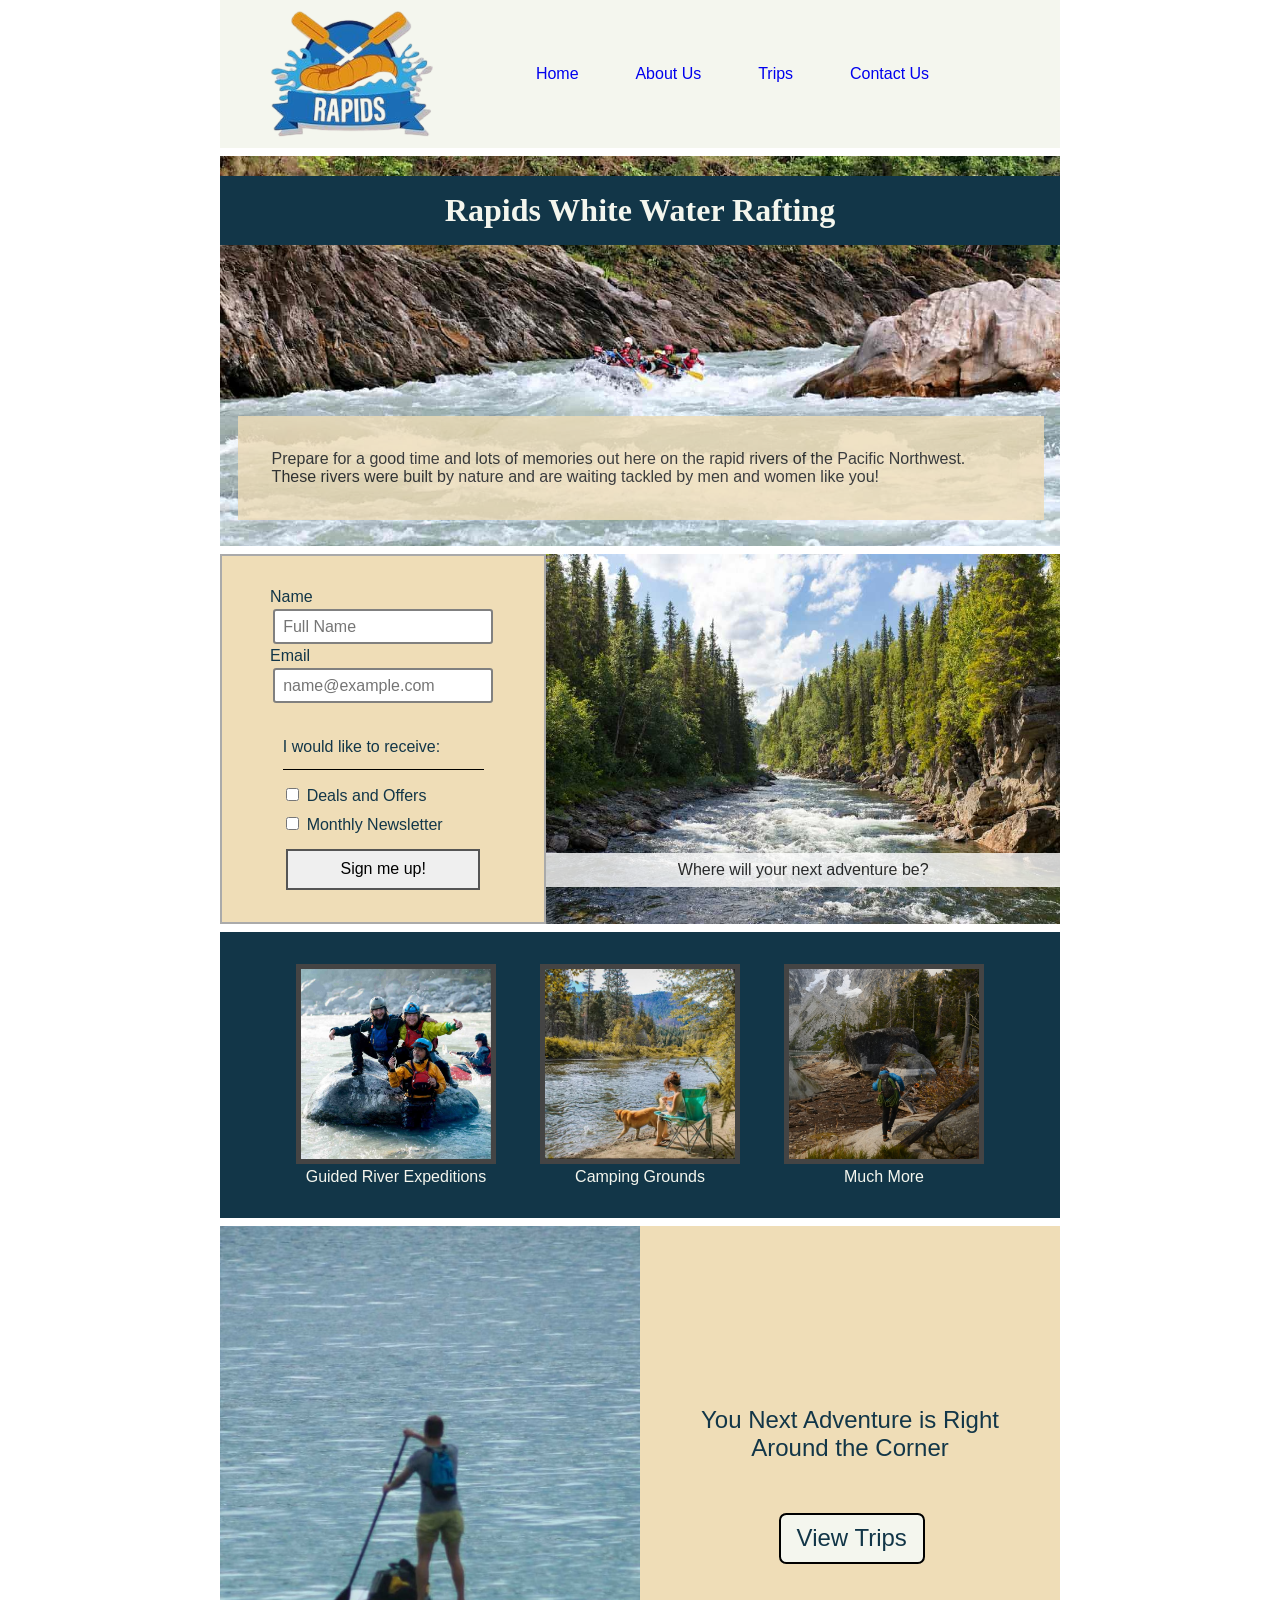
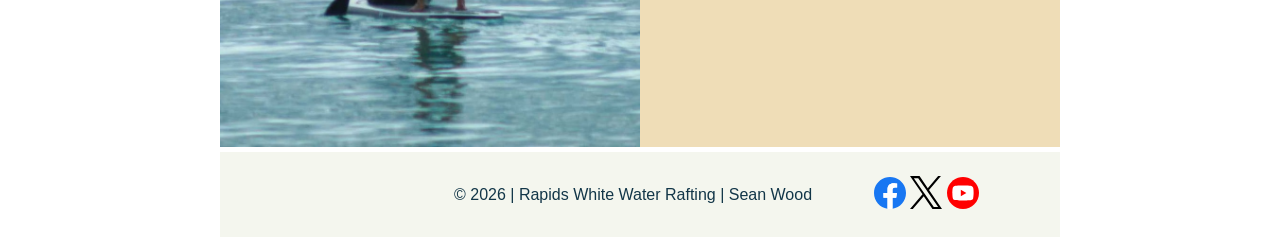
==== wwr/index.html @ 931393f1 "added index.html for rafting site" ====
<!DOCTYPE html>
<html lang="en">

<head>
  <meta charset="UTF-8">
  <meta name="viewport" content="width=device-width, initial-scale=1.0">
  <title>Home | Rapids White Water Rafting</title>
  <meta name="description"
    content="The home page of Rapids White Water Rafting, your center for fun on the rapids in the Pacific Northwest of the American continent! Find basic info here. Explore our other pages to find more info and book trips!">
  <meta name="author" content="Sean Wood">
  <link rel="stylesheet" href="styles/rafting.css">
</head>

<body>
  <header>
    <img src="images/logo.png" alt="Rapids White Water Rafting Logo">
    <nav>
      <ul>
        <li><a href="index.html">Home</a></li>
        <li><a href="about.html">About Us</a></li>
        <li><a href="trips.html">Trips</a></li>
        <li><a href="contact.html">Contact Us</a></li>
      </ul>
    </nav>
  </header>
  <main>
    <div class="hero">
      <img src="images/hero.jpg" alt="Group of people white water rafting">
      <h1>Rapids White Water Rafting</h1>
      <article>
        <p>Prepare for a good time and lots of memories out here on the rapid rivers of the Pacific
          Northwest. These rivers were built by nature and are waiting tackled by men and women like
          you!</p>
      </article>
    </div>
    <div class="newsletter">
      <form>
        <label for="name">Name</label>
        <input type="text" id="name" name="name" placeholder="Full Name">
        <label for="useremail">Email</label>
        <input type="email" id="useremail" name="useremail" placeholder="name@example.com">
        <p>I would like to receive:</p>
        <div class="email-type-checkbox">
          <div class="email-choice">
            <input type="checkbox" id="offers" name="offers">
            <label for="offers">Deals and Offers</label>
          </div>
          <div class="email-choice">
            <input type="checkbox" id="news" name="news">
            <label for="news">Monthly Newsletter</label>
          </div>
        </div> <!--select-->
        <button type="submit" id="signup">Sign me up!</button>
      </form>
      <div class="inspiration">
        <img src="images/river.jpg" alt="A river in the woods">
        <p>Where will your next adventure be?</p>
      </div> <!--inspiration-->
    </div> <!--newsletter-->
    <div class="services">
      <figure>
        <img src="images/instructor.jpg" alt="Instructor with group of rafters">
        <figcaption>Guided River Expeditions</figcaption>
      </figure>
      <figure>
        <img src="images/camping.jpg" alt="Woman camping by river with dog">
        <figcaption>Camping Grounds</figcaption>
      </figure>
      <figure>
        <img src="images/hike.jpg" alt="A man hiking down a riverside in the woods">
        <figcaption>Much More</figcaption>
      </figure>
    </div>
    <div class="explore-trips">
      <img src="images/explore.jpg" alt="A man on a paddleboard rowing on the water">
      <div class="view-trips">
        <p>You Next Adventure is Right Around the Corner</p>
        <a href="trips.html">View Trips</a>
      </div>
    </div>
  </main>
  <footer>
    <p>&COPY; 2026 | Rapids White Water Rafting | Sean Wood</p>
    <nav class="socialmedia">
      <a href="https://facebook.com">
        <img src="images/facebook.svg" alt="Facebook icon">
      </a>
      <a href="https://x.com">
        <img src="images/x-bw.svg" alt="X social media icon">
      </a>
      <a href="https://youtube.com">
        <img src="images/youtube.svg" alt="Youtube icon">
      </a>
    </nav>
  </footer>
</body>

</html>
---- wwr/styles/rafting.css ----
:root {
    --river-blue-color: #123648;
    --stone-color: #111;
    --mist-color: #f4f6ee;
    --yellow-color: #efddb7;
    --heading-font: 'Times New Roman', Georgia, serif;
    --body-font: Arial, Helvetica, sans-serif, serif;
}

* {
    margin: 0;
    padding: 0;
    box-sizing: border-box;
}

body {
    font-family: var(--body-font);
    color: var(--river-blue-color)
}

header,
main,
footer {
    width: 840px;
    margin: 0 auto;
}

a {
    text-decoration: none;
}

header {
    display: grid;
    grid-template-columns: 1fr 3fr;
    align-items: center;
    padding: 10px 50px;
    background-color: var(--mist-color);
}

header img {
    height: 8em;
}

header ul {
    display: flex;
    justify-content: space-evenly;
    list-style: none;
    order: 2
}

h1,
h2 {
    font-family: var(--heading-font);
    color: var(--stone-color)
}

nav,
p,
section,
article {
    margin: 16px;
    padding: 8px;
}

.history {
    display: grid;
    grid-template-columns: 1fr 1fr 1fr;
    align-items: center;
    margin: auto;
}

.history img {
    margin: auto;
}

.history h2 {
    grid-column: 1/4;
    margin: auto;
    padding: 10px 0px;
}

#adventure-title {
    flex-basis: 100%;
    padding-bottom: 2.3rem;
}

.adventure {
    display: flex;
    flex-wrap: wrap;
    justify-content: space-evenly;
    text-align: center;
}

section figure img {
    height: 6rem;
    width: auto;
}

footer {
    display: grid;
    grid-template-columns: 1fr 2fr 1fr;
    align-items: center;
    background-color: var(--mist-color)
}

footer p {
    grid-column-start: 2;
}

.socialmedia a {
    text-decoration: none;
}

.socialmedia a img {
    width: 2em;
    height: auto;
}

.hero {
    margin-top: .5rem;
    position: relative;
}

.hero img {
    display: block;
    width: 100%;
    height: auto;
}

h1 {
    position: absolute;
    top: 20px;
    width: 100%;
    padding: 16px;
    text-align: center;
    opacity: 1;
    background-color: var(--river-blue-color);
    color: var(--mist-color)
}

.hero article {
    position: absolute;
    width: 96%;
    bottom: 10px;
    right: 0px;
    background-color: var(--yellow-color);
    color: var(--stone-color);
    padding: 10px;
    opacity: 0.8;
}

.hero article img {
    float: right;
    width: 125px;
    height: auto;
}

address {
    display: block;
    font-style: normal;
    text-align: center;
    background-color: var(--river-blue-color);
    padding: 1rem .2rem;
    margin-top: 1rem;
}

.company-name {
    position: relative;
}

address p {
    font-family: var(--body-font);
    color: var(--mist-color);
    padding: .2rem;
    margin: 0;
}

.contact {
    display: grid;
    grid-template-columns: 1.4fr 2fr;
    padding: 1rem 0;
}

iframe {
    border: 3px solid #999;
    width: 100%;
    height: 100%;
}

form {
    display: grid;
    padding: 0 6rem 0 3rem;
}

.column1 {
    grid-template-columns: 1fr 2fr;
}

.column2 {
    grid-template-columns: 1fr 8fr;
    grid-template-rows: 1fr 1fr 1fr;
    justify-items: left;
}

.column3 {
    display: flex;
    padding: .6rem 0;
    font-size: .98rem;
    align-items: center;
}

.column3 input {
    padding: .4rem;
}

.column3 label {
    width: 100%;
}

.select {
    display: grid;
    grid-template-columns: 1fr 2fr;
    align-items: center;
    margin: 1rem 0;
}

.select p {
    padding: 0;
    margin: 0;
}

.formitem {
    display: grid;
    align-items: center;
}

input,
textarea {
    border: 2px solid gray;
    border-radius: .2rem;
    padding: .4rem .5rem;
    font-size: 1rem;
    margin: .2rem;
}

textarea {
    margin: 0;
    height: 5rem;
}

#submit {
    padding: .4rem;
    font-size: 1rem;
    border-radius: .2rem;
    border: 2px solid gray;
}

#submit:hover {
    cursor: pointer;
    background-color: #bbb
}

.serve {
    background-color: var(--river-blue-color);
    margin-bottom: 1rem;
}

.serve h2 {
    color: var(--mist-color);
    font-family: var(--body-font);
    text-align: center;
    padding: 1rem 0 0;
}

.employees {
    display: flex;
    justify-content: space-evenly;
    padding: 0 4rem
}

.employees figure {
    display: block;
    margin: 1rem;
}

.employees figure img {
    height: 115px;
    width: auto;
    margin: auto;
}

.employees figcaption {
    color: white;
    text-align: center;
}

.newsletter {
    display: grid;
    grid-template-columns: 1.2fr 2fr;
    margin-top: .5rem;
}

.newsletter form {
    border: 2px solid #aaa;
    background-color: var(--yellow-color);
    padding: 2rem 3rem;
}

.newsletter form p {
    padding: 1rem 0 .8rem;
    margin: 1rem .8rem .4rem;
    border-bottom: 1px solid black;
    margin-bottom: .1rem;
}

.email-type-checkbox {
    padding: .5rem .8rem .6rem;
}

.email-choice {
    padding: .3rem 0;
}

#signup {
    margin: 0 1rem;
    padding: .6rem 0;
    font-size: 1em;
    border: 2px solid #555;
}

#signup:hover {
    background-color: #eee;
    cursor: pointer;
}

.inspiration {
    position: relative
}

.inspiration img {
    height: 100%;
    width: 100%;
}

.inspiration p {
    background-color: #fff;
    position: absolute;
    bottom: 10%;
    text-align: center;
    width: 100%;
    margin: 0 auto;
    color: var(--stone-color);
    opacity: 80%;
}

.services {
    background-color: var(--river-blue-color);
    display: flex;
    justify-content: space-evenly;
    padding: 2rem;
    margin-top: .5rem;
}

.services img {
    height: 200px;
    width: auto;
    border: 5px solid #444;
}

.services figcaption {
    color: var(--mist-color);
    text-align: center;
}

.explore-trips {
    margin: .5rem 0 .3rem;
    display: grid;
    grid-template-columns: 1fr 1fr;
}

.explore-trips img {
    width: 100%;
    height: auto;
}

.view-trips {
    background-color: var(--yellow-color);
    position: relative;
}

.view-trips p {
    font-size: 1.5em;
    position: absolute;
    top: 30%;
    text-align: center;
}

.view-trips a {
    position: absolute;
    font-size: 1.5em;
    top: 55%;
    left: 33%;
    padding: .6rem 1rem;
    border: 2px solid black;
    border-radius: .3em;
    text-align: center;
    background-color: var(--mist-color);
    color: var(--river-blue-color);

}

.view-trips a:hover {
    background-color: var(--river-blue-color);
    color: var(--mist-color);
    transition: background-color .3s ease-in-out;
}
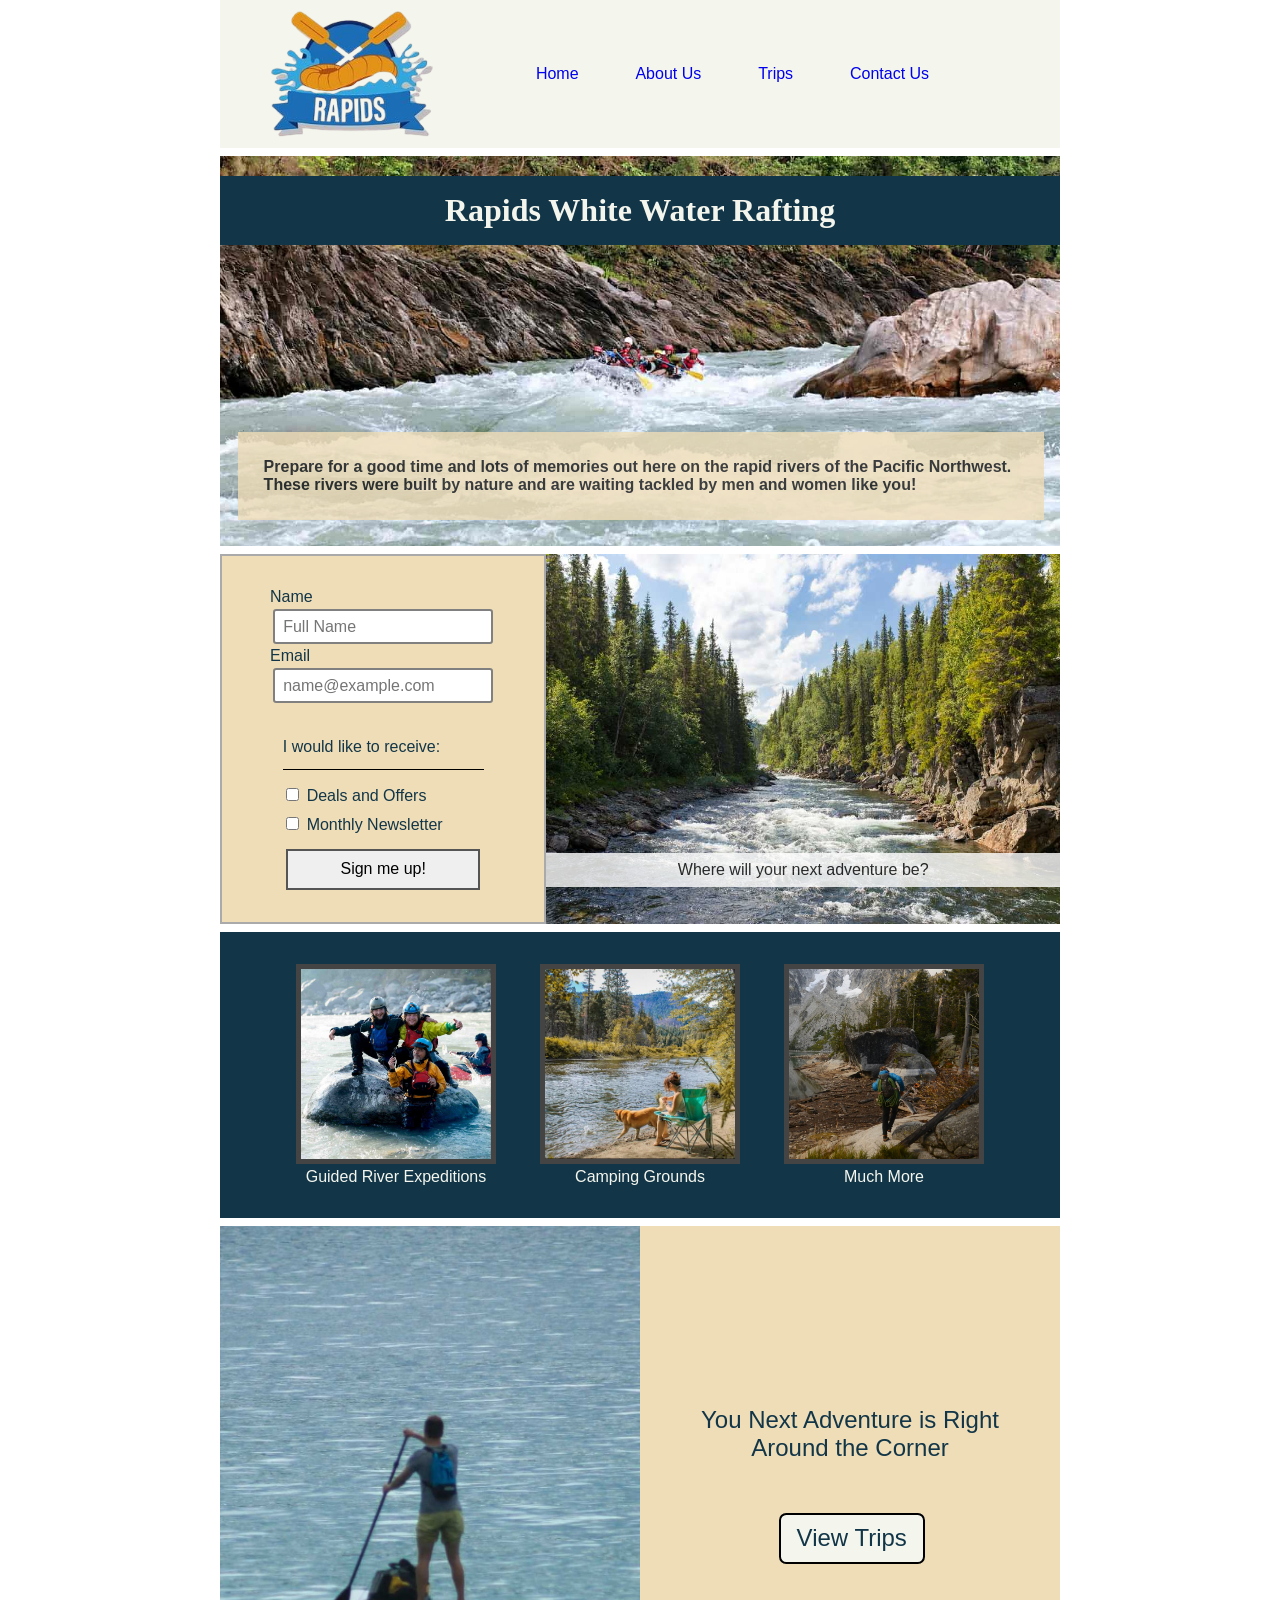
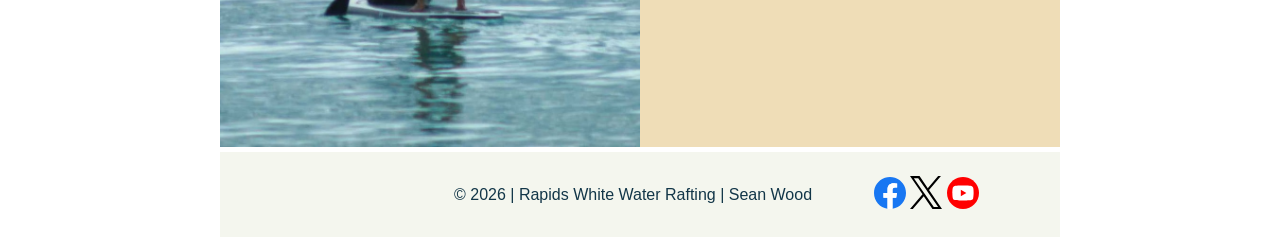
==== commit 9e592fda: "minor improvements" ====
--- a/wwr/index.html
+++ b/wwr/index.html
@@ -28,9 +28,9 @@
       <img src="images/hero.jpg" alt="Group of people white water rafting">
       <h1>Rapids White Water Rafting</h1>
       <article>
-        <p>Prepare for a good time and lots of memories out here on the rapid rivers of the Pacific
+        <h4>Prepare for a good time and lots of memories out here on the rapid rivers of the Pacific
           Northwest. These rivers were built by nature and are waiting tackled by men and women like
-          you!</p>
+          you!</h4>
       </article>
     </div>
     <div class="newsletter">
@@ -75,7 +75,7 @@
       <img src="images/explore.jpg" alt="A man on a paddleboard rowing on the water">
       <div class="view-trips">
         <p>You Next Adventure is Right Around the Corner</p>
-        <a href="trips.html">View Trips</a>
+        <a href="trips.html" class="link-button">View Trips</a>
       </div>
     </div>
   </main>
--- a/wwr/styles/rafting.css
+++ b/wwr/styles/rafting.css
@@ -313,6 +313,10 @@
     margin-bottom: .1rem;
 }
 
+article h4 {
+    padding: 1rem;
+}
+
 .email-type-checkbox {
     padding: .5rem .8rem .6rem;
 }
@@ -396,10 +400,13 @@
 }
 
 .view-trips a {
+    top: 55%;
+    left: 33%;
+}
+
+.link-button {
     position: absolute;
     font-size: 1.5em;
-    top: 55%;
-    left: 33%;
     padding: .6rem 1rem;
     border: 2px solid black;
     border-radius: .3em;
@@ -409,8 +416,98 @@
 
 }
 
-.view-trips a:hover {
+.link-button:hover {
     background-color: var(--river-blue-color);
     color: var(--mist-color);
     transition: background-color .3s ease-in-out;
+}
+
+.view-contact-page {
+    display: grid;
+    grid-template-columns: 1fr 1fr;
+    margin-top: .5em;
+}
+
+.book-text {
+    background-color: var(--mist-color);
+    text-align: center;
+    padding: 2rem;
+    color: var(--stone-color);
+    font-family: var(--body-font);
+    position: relative;
+}
+
+.book-text a {
+    left: 30%
+}
+
+.view-contact-page img {
+    width: 100%;
+    height: auto;
+}
+
+.trips {
+    display: grid;
+    grid-template-columns: 1fr 1fr
+}
+
+.trip-item {
+    display: grid;
+    padding: 3rem;
+    background-color: var(--river-blue-color);
+    margin: .5em 0;
+}
+
+.trip-item img {
+    width: 100%;
+    height: auto;
+}
+
+.trip-item h2 {
+    color: var(--mist-color);
+    padding: 0 .6em;
+    margin-top: .5em;
+}
+
+.trip-item p {
+    color: var(--mist-color);
+    padding: 0;
+}
+
+.trip1 {
+    grid-template-columns: 1fr 1fr;
+    grid-column-start: 1;
+    grid-column-end: 3
+}
+
+.trip2 {
+    text-align: center;
+}
+
+.trips h1 {
+    position: relative;
+    grid-column: 1/3;
+    width: 100%;
+    margin-bottom: .8em;
+}
+
+table {
+    border-collapse: collapse;
+    width: 100%;
+    text-align: center;
+    margin-bottom: .8rem;
+}
+
+th,
+td {
+    border: 1px solid black;
+    padding: .5em;
+}
+
+th {
+    background-color: #ddd
+}
+
+tr:nth-child(even) {
+    background-color: #ddd
 }
